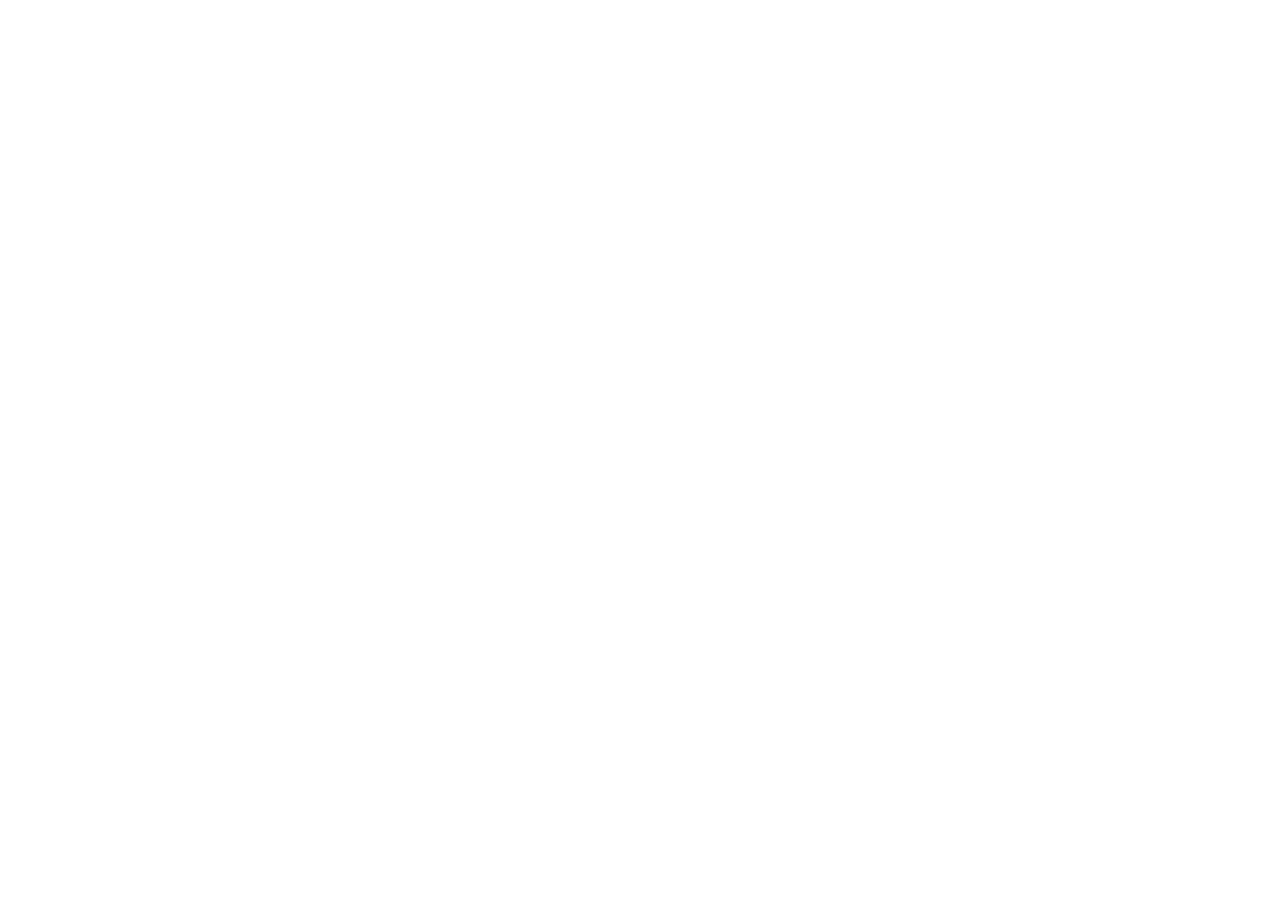
==== indexGaleria.html @ 33284271 "⠀" ====
<!DOCTYPE html>
<html lang="pt-br">
<head>
    <meta charset="UTF-8">
    <meta http-equiv="X-UA-Compatible" content="IE=edge">
    <meta name="viewport" content="width=device-width, initial-scale=1.0">
    <link href="css/stylesGaleria.css" rel="stylesheet" />
    <title>Galeria de Fotos</title>
</head>
<body>
  <!--<section>
    <h1>Registros da Gincana</h1>
    <div>
        <a>Provas Filantrópicas</a>
        <a>Provas Recriativas</a>
        <a>Provas Esportivas</a>
        <a>Provas Culturais</a> 
    </div>
  </section>-->

  <section class="galeria">
    <div>

    </div>
  </section>
   
    
    
</body>
</html>
---- css/stylesGaleria.css ----
.galeria{
  
}
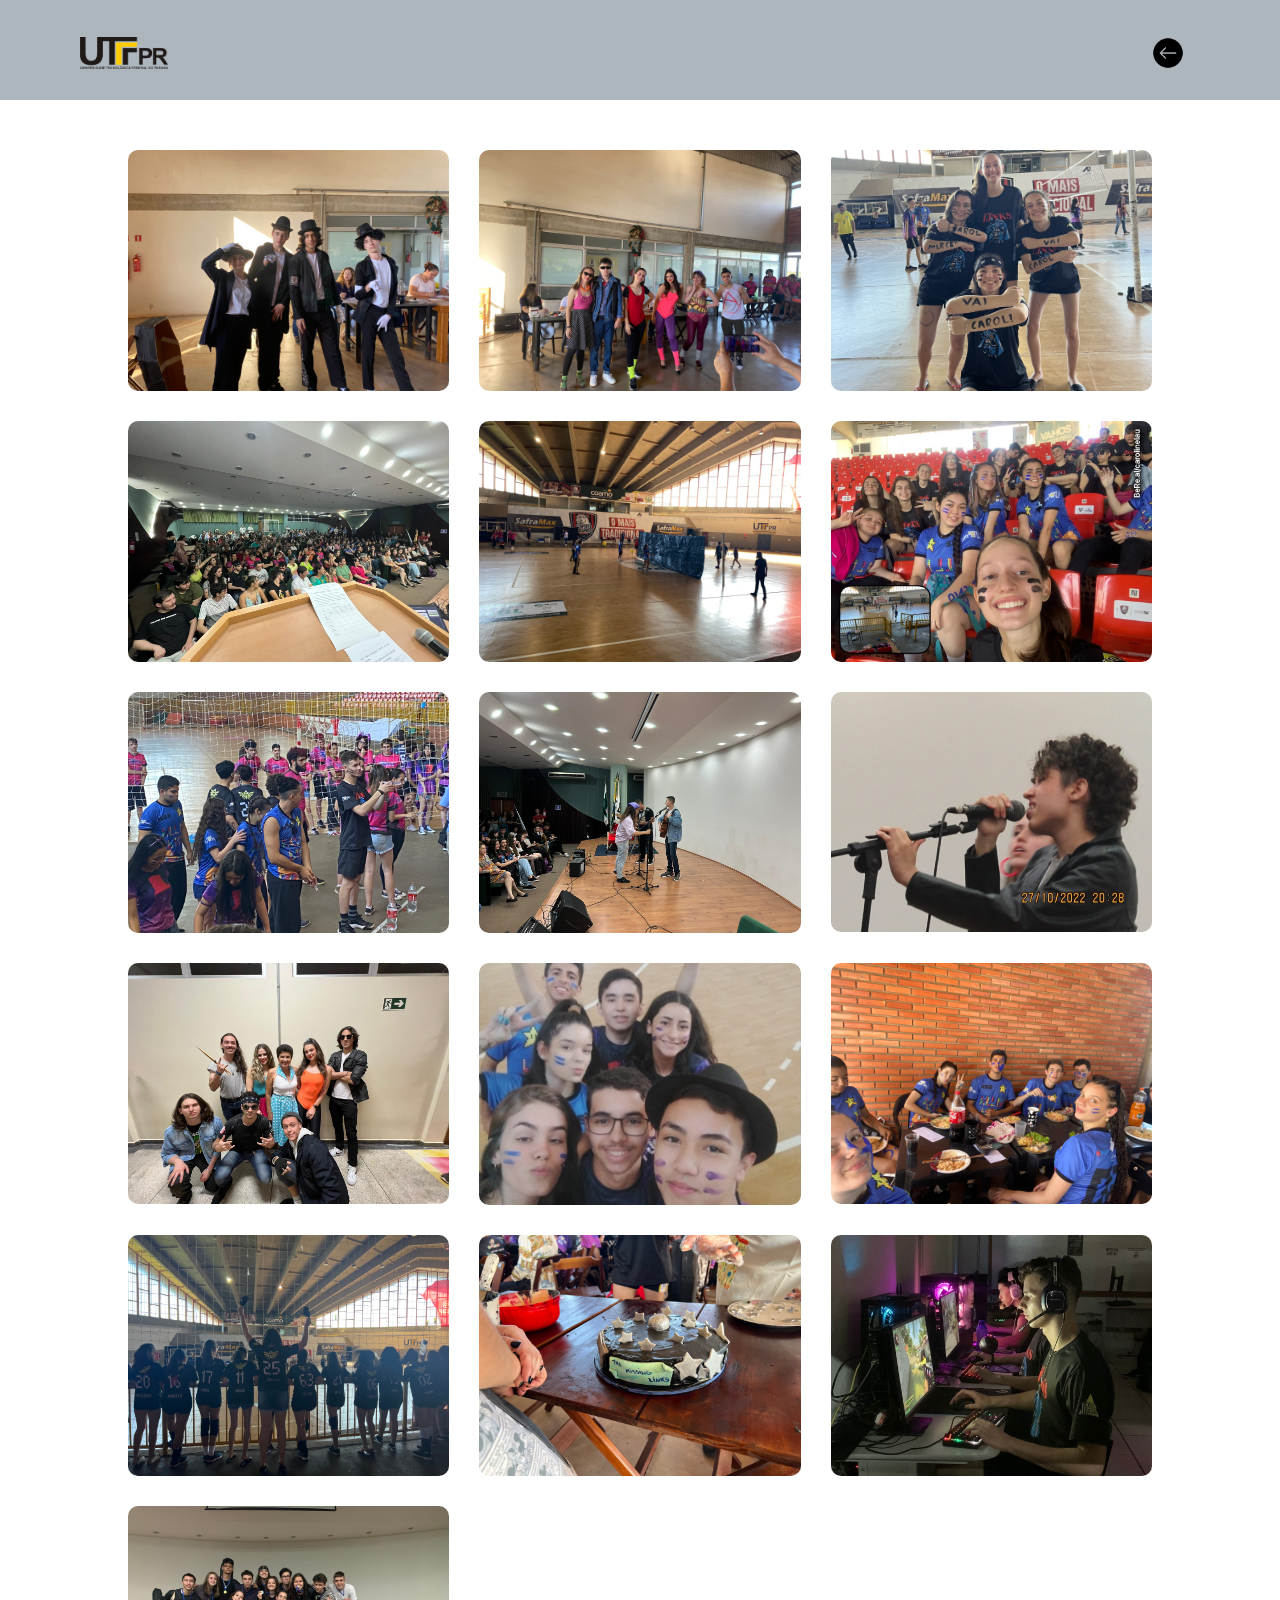
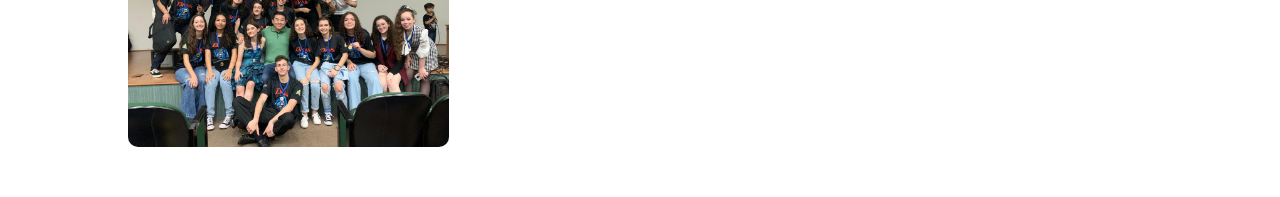
==== commit c99503c7: "⠀" ====
--- a/indexGaleria.html
+++ b/indexGaleria.html
@@ -5,6 +5,7 @@
     <meta http-equiv="X-UA-Compatible" content="IE=edge">
     <meta name="viewport" content="width=device-width, initial-scale=1.0">
     <link href="css/stylesGaleria.css" rel="stylesheet" />
+    <script src="https://use.fontawesome.com/releases/v6.1.0/js/all.js" crossorigin="anonymous"></script>
     <title>Galeria de Fotos</title>
 </head>
 <body>
@@ -18,13 +19,199 @@
     </div>
   </section>-->
 
-  <section class="galeria">
-    <div>
-
+  <header id="menu">
+    <a class="navbar-brand" href="#page-top"><img src="./imagens/logo_utfpr.png" alt="..." /></a>
+    <a class="navbar-brand" href="./index.html"><img src="./imagens/seta.png" alt="..." /></a>
+  </header>
+
+  <div class="ful-img" id="fulImgBox">
+    <img src="imgs/1.jpg" id="fulImg" alt="">
+    <span onclick="closeImg()">X</span>
+</div>
+
+<div class="img-gallery">
+
+
+  <div class="imagens-gincana">
+      <img src="./assets/gincana-fotos(separadas)/2022/Todos/1.jpg" onclick="openFulImg(this.src)" alt="">
+      <div class="overlay" onclick="openFulImg('./assets/gincana-fotos(separadas)/2022/Todos/1.jpg')" alt="">
+          <div class="hover-img">
+              <h1>Prova Recriativa</h1>
+              <h2>Se transformar em um sósia do Michael Jackson</h2>
+          </div>
+      </div>
+  </div>
+
+  <div class="imagens-gincana">
+      <img src="./assets/gincana-fotos(separadas)/2022/Todos/3.jpg" onclick="openFulImg(this.src)" alt="">
+      <div class="overlay" onclick="openFulImg('./assets/gincana-fotos(separadas)/2022/Todos/3.jpg')" alt="">
+          <div class="hover-img">
+              <h1>Prova Recriativa</h1>
+              <h2>Reproduzir looks do anos 80</h2>
+          </div>
+      </div>
+  </div>
+
+  <div class="imagens-gincana">
+      <img src="./assets/gincana-fotos(separadas)/2022/M33/7-recortada.jpg" onclick="openFulImg(this.src)" alt="">
+      <div class="overlay" onclick="openFulImg('./assets/gincana-fotos(separadas)/2022/M33/7.jpg')" alt="">
+          <div class="hover-img">
+              <h1>Prova Recriativa</h1>
+              <h2>Reproduzir looks do anos 80</h2>
+          </div>
+      </div>
+  </div>
+ 
+
+  <div class="imagens-gincana">
+    <img src="./assets/gincana-fotos(separadas)/2022/Todos/2.jpg" onclick="openFulImg(this.src)" alt="">
+    <div class="overlay" onclick="openFulImg('./assets/gincana-fotos(separadas)/2022/Todos/2.jpg')" alt="">
+        <div class="hover-img">
+            <h1>Prova Recriativa</h1>
+            <h2>Reproduzir looks do anos 80</h2>
+        </div>
     </div>
-  </section>
-   
-    
-    
+</div>
+
+<div class="imagens-gincana">
+  <img src="./assets/gincana-fotos(separadas)/2022/Todos/4.jpg" onclick="openFulImg(this.src)" alt="">
+  <div class="overlay" onclick="openFulImg('./assets/gincana-fotos(separadas)/2022/Todos/4.jpg')" alt="">
+      <div class="hover-img">
+          <h1>Prova Recriativa</h1>
+          <h2>Reproduzir looks do anos 80</h2>
+      </div>
+  </div>
+</div>
+
+<div class="imagens-gincana">
+  <img src="./assets/gincana-fotos(separadas)/2022/Todos/6.JPG" onclick="openFulImg(this.src)" alt="">
+  <div class="overlay" onclick="openFulImg('./assets/gincana-fotos(separadas)/2022/Todos/6.JPG')" alt="">
+      <div class="hover-img">
+          <h1>Prova Recriativa</h1>
+          <h2>Reproduzir looks do anos 80</h2>
+      </div>
+  </div>
+</div>
+
+<div class="imagens-gincana">
+  <img src="./assets/gincana-fotos(separadas)/2022/Todos/9.JPG" onclick="openFulImg(this.src)" alt="">
+  <div class="overlay" onclick="openFulImg('./assets/gincana-fotos(separadas)/2022/Todos/9.JPG')" alt="">
+      <div class="hover-img">
+          <h1>Prova Recriativa</h1>
+          <h2>Reproduzir looks do anos 80</h2>
+      </div>
+  </div>
+</div>
+
+<div class="imagens-gincana">
+  <img src="./assets/gincana-fotos(separadas)/2022/M31/1.jpg" onclick="openFulImg(this.src)" alt="">
+  <div class="overlay" onclick="openFulImg('./assets/gincana-fotos(separadas)/2022/M31/1.jpg')" alt="">
+      <div class="hover-img">
+          <h1>Prova Recriativa</h1>
+          <h2>Reproduzir looks do anos 80</h2>
+      </div>
+  </div>
+</div>
+
+<div class="imagens-gincana">
+  <img src="./assets/gincana-fotos(separadas)/2022/M33/11-recortada.jpg" onclick="openFulImg(this.src)" alt="">
+  <div class="overlay" onclick="openFulImg('./assets/gincana-fotos(separadas)/2022/M33/11.JPG')" alt="">
+      <div class="hover-img">
+          <h1>Prova Recriativa</h1>
+          <h2>Reproduzir looks do anos 80</h2>
+      </div>
+  </div>
+</div>
+
+<div class="imagens-gincana">
+  <img src="./assets/gincana-fotos(separadas)/2022/M34/1.jpg" onclick="openFulImg(this.src)" alt="">
+  <div class="overlay" onclick="openFulImg('./assets/gincana-fotos(separadas)/2022/M34/1.jpg')" alt="">
+      <div class="hover-img">
+          <h1>Prova Recriativa</h1>
+          <h2>Reproduzir looks do anos 80</h2>
+      </div>
+  </div>
+</div>
+
+<div class="imagens-gincana">
+  <img src="./assets/gincana-fotos(separadas)/2022/M31/3-recortada.jpeg" onclick="openFulImg(this.src)" alt="">
+  <div class="overlay" onclick="openFulImg('./assets/gincana-fotos(separadas)/2022/M31/3.jpeg')" alt="">
+      <div class="hover-img">
+          <h1>Prova Recriativa</h1>
+          <h2>Reproduzir looks do anos 80</h2>
+      </div>
+  </div>
+</div>
+
+<div class="imagens-gincana">
+  <img src="./assets/gincana-fotos(separadas)/2022/M32/3.jpg" onclick="openFulImg(this.src)" alt="">
+  <div class="overlay" onclick="openFulImg('./assets/gincana-fotos(separadas)/2022/M32/3.jpg')" alt="">
+      <div class="hover-img">
+          <h1>Prova Recriativa</h1>
+          <h2>Reproduzir looks do anos 80</h2>
+      </div>
+  </div>
+</div>
+
+<div class="imagens-gincana">
+  <img src="./assets/gincana-fotos(separadas)/2022/M33/8.jpg" onclick="openFulImg(this.src)" alt="">
+  <div class="overlay" onclick="openFulImg('./assets/gincana-fotos(separadas)/2022/M31/3.jpeg')" alt="">
+      <div class="hover-img">
+          <h1>Prova Recriativa</h1>
+          <h2>Reproduzir looks do anos 80</h2>
+      </div>
+  </div>
+</div>
+
+<div class="imagens-gincana">
+  <img src="./assets/gincana-fotos(separadas)/2022/M33/2.jpg" onclick="openFulImg(this.src)" alt="">
+  <div class="overlay" onclick="openFulImg('./assets/gincana-fotos(separadas)/2022/M31/3.jpeg')" alt="">
+      <div class="hover-img">
+          <h1>Prova Recriativa</h1>
+          <h2>Reproduzir looks do anos 80</h2>
+      </div>
+  </div>
+</div>
+
+<div class="imagens-gincana">
+  <img src="./assets/gincana-fotos(separadas)/2022/M33/1-recortada.jpg" onclick="openFulImg(this.src)" alt="">
+  <div class="overlay" onclick="openFulImg('./assets/gincana-fotos(separadas)/2022/M33/1.JPG')" alt="">
+      <div class="hover-img">
+          <h1>Prova Recriativa</h1>
+          <h2>Reproduzir looks do anos 80</h2>
+      </div>
+  </div>
+</div>
+
+<div class="imagens-gincana">
+  <img src="./assets/gincana-fotos(separadas)/2022/M33/4.jpg" onclick="openFulImg(this.src)" alt="">
+  <div class="overlay" onclick="openFulImg('./assets/gincana-fotos(separadas)/2022/M33/4.jpg')" alt="">
+      <div class="hover-img">
+          <h1>Prova Recriativa</h1>
+          <h2>Reproduzir looks do anos 80</h2>
+      </div>
+  </div>
+</div>
+</div>
+<!--<footer class="footer py-4">
+    <div class="container">
+        <div class="row align-items-center">
+            <div class="col-lg-4 text-lg-start">Copyright (c) 2013-2023 Start Bootstrap LLC</div>
+            <div class="col-lg-4 my-3 my-lg-0">
+                <a class="btn btn-dark btn-social mx-2" href="https://www.instagram.com/utfprcm/?hl=pt-br"
+                    aria-label="Instagram" target="_blank"><i class="fab fa-instagram"></i></a>
+                <a class="btn btn-dark btn-social mx-2" href="https://www.facebook.com/utfprcampomourao/"
+                    aria-label="Facebook" target="_blank"><i class="fab fa-facebook-f"></i></a>
+                <a class="btn btn-dark btn-social mx-2" href="https://www.youtube.com/@UTFPRCM" aria-label="Youtube"
+                    target="_blank"><i class="fab fa-youtube"></i></a>
+            </div>
+            <div class="col-lg-4 text-lg-end">
+                <a class="link-dark text-decoration-none me-3" href="#!">Privacy Policy</a>
+                <a class="link-dark text-decoration-none" href="#!">Terms of Use</a>
+            </div>
+        </div>
+    </div>
+</footer>-->
+<script src="./js/script2.js"></script>
 </body>
 </html>--- a/css/stylesGaleria.css
+++ b/css/stylesGaleria.css
@@ -1,3 +1,211 @@
-.galeria{
-  
-}+* {
+    margin: 0;
+    padding: 0;
+    box-sizing: border-box;
+    text-decoration: none;
+    list-style: none;
+    text-decoration: none;
+}
+
+header{
+    background-color:#adb5bd;
+    display: flex;
+    justify-content: space-between;
+    padding: 2rem 5rem ;
+}
+
+#menu{
+  position: fixed;
+  top: 0;
+  left: 0;
+  right: 0;
+  bottom: 0;
+  z-index: 9999;
+  overflow: hidden;
+height: 100px;
+}
+
+
+.navbar-brand {
+    padding-top: 0.3125rem;
+    padding-bottom: 0.3125rem;
+    margin-right: 1rem;
+    font-size: 1.25rem;
+    text-decoration: none;
+    white-space: nowrap;
+  }
+
+  .navbar-brand img {
+    height: 2rem;
+  }
+  
+section{
+    background-color: #fefae0;
+}
+
+h1{
+    text-align: center;
+    position: relative;
+    width: 100%;
+    margin: 14px auto;
+  }
+  
+  .img-gallery{
+    width: 80%;
+    margin: 50px auto 50px;
+    display: grid;
+    grid-template-columns: repeat(auto-fit,minmax(240px,1fr));
+    gap: 30px;
+    margin-top: 150px;
+  }
+  .img-gallery img{
+    width: 100%;
+    cursor: pointer;
+    border-radius: 10px;
+    transition: 1s;
+  }
+  
+  .hover-img{
+    color: #03071e;
+    font-size: 20px;
+    position: absolute;
+    top: 50%;
+    left: 50%;
+    -webkit-transform: translate(-50%, -50%);
+    -ms-transform: translate(-50%, -50%);
+    transform: translate(-50%, -50%);
+    text-align: center;
+  }
+  
+  .hover-img h1{
+    font-size: 15px;
+  }
+  
+  .hover-img h2{
+    font-size: 13px;
+  }
+  .overlay{
+    position: absolute;
+    top: 0;
+    bottom: 0;
+    left: 0;
+    right: 0;
+    height: 100%;
+    width: 100%;
+    opacity: 0;
+    transition: .5s ease;
+    background-color: #ffba08 ;
+  }
+  .imagens-gincana:hover .overlay {
+    opacity: 0.7;
+    border-radius: 10px;
+  }
+  
+  .imagens-gincana {
+    position: relative;
+    width: 100%;
+  }
+  
+  .imagens-gincana img{
+    display: block;
+    width: 100%;
+    height: auto;
+  }
+  
+  .ful-img{
+    width: 100%;
+    height: 100vh;
+    background-color: rgba(0, 0,0, 0.9);
+    position: fixed;
+    top: 0;
+    left: 0;
+    display: none;
+    align-items: center;
+    justify-content: center;
+    z-index: 99;
+  }
+  .ful-img span{
+    position: absolute;
+    top: 5%;
+    right: 5%;
+    font-size: 30px;
+    color: #fff;
+    cursor: pointer;
+  }
+  .ful-img img{
+    width: 90%;
+    max-width: 600px;
+  }
+  @media screen and (max-width:400px){
+    h1{
+        text-decoration: underline;
+    }
+    h1::before{
+        display: none;
+    }
+    h1 span{
+        padding: 0;
+    }
+  }
+  
+  /* FOOTER */
+  .btn-dark {
+    color: #fff;
+    background-color: #fefae0;
+    border-color: #fefae0;
+  }
+  
+  .btn-dark:hover {
+    color: #fff;
+    background-color: #1c1f23;
+    border-color: #1a1e21;
+  }
+  .mx-2 {
+    margin-right: 0.5rem !important;
+    margin-left: 0.5rem !important;
+  }
+  .btn-social {
+    height: 2.5rem;
+    width: 2.5rem;
+    display: inline-flex;
+    align-items: center;
+    justify-content: center;
+    padding: 0;
+    border-radius: 100%;
+  }
+  .btn {
+    display: inline-block;
+    font-weight: 400;
+    line-height: 1.5;
+    color: #212529;
+    text-align: center;
+    text-decoration: none;
+    vertical-align: middle;
+    cursor: pointer;
+    -webkit-user-select: none;
+    -moz-user-select: none;
+    -ms-user-select: none;
+    user-select: none;
+    background-color: transparent;
+    border: 1px solid transparent;
+    padding: 0.375rem 0.75rem;
+    font-size: 1rem;
+    border-radius: 0.25rem;
+    transition: color 0.15s ease-in-out, background-color 0.15s ease-in-out, border-color 0.15s ease-in-out, box-shadow 0.15s ease-in-out;
+  }
+
+  .col-lg-4 {
+    flex: 0 0 auto;
+    width: 33.33333333%;
+  }.my-3 {
+    margin-top: 1rem !important;
+    margin-bottom: 1rem !important;
+  } .my-lg-0 {
+    margin-top: 0 !important;
+    margin-bottom: 0 !important;
+  }
+    
+
+  footer{
+    background-color: #1a1e21;
+  }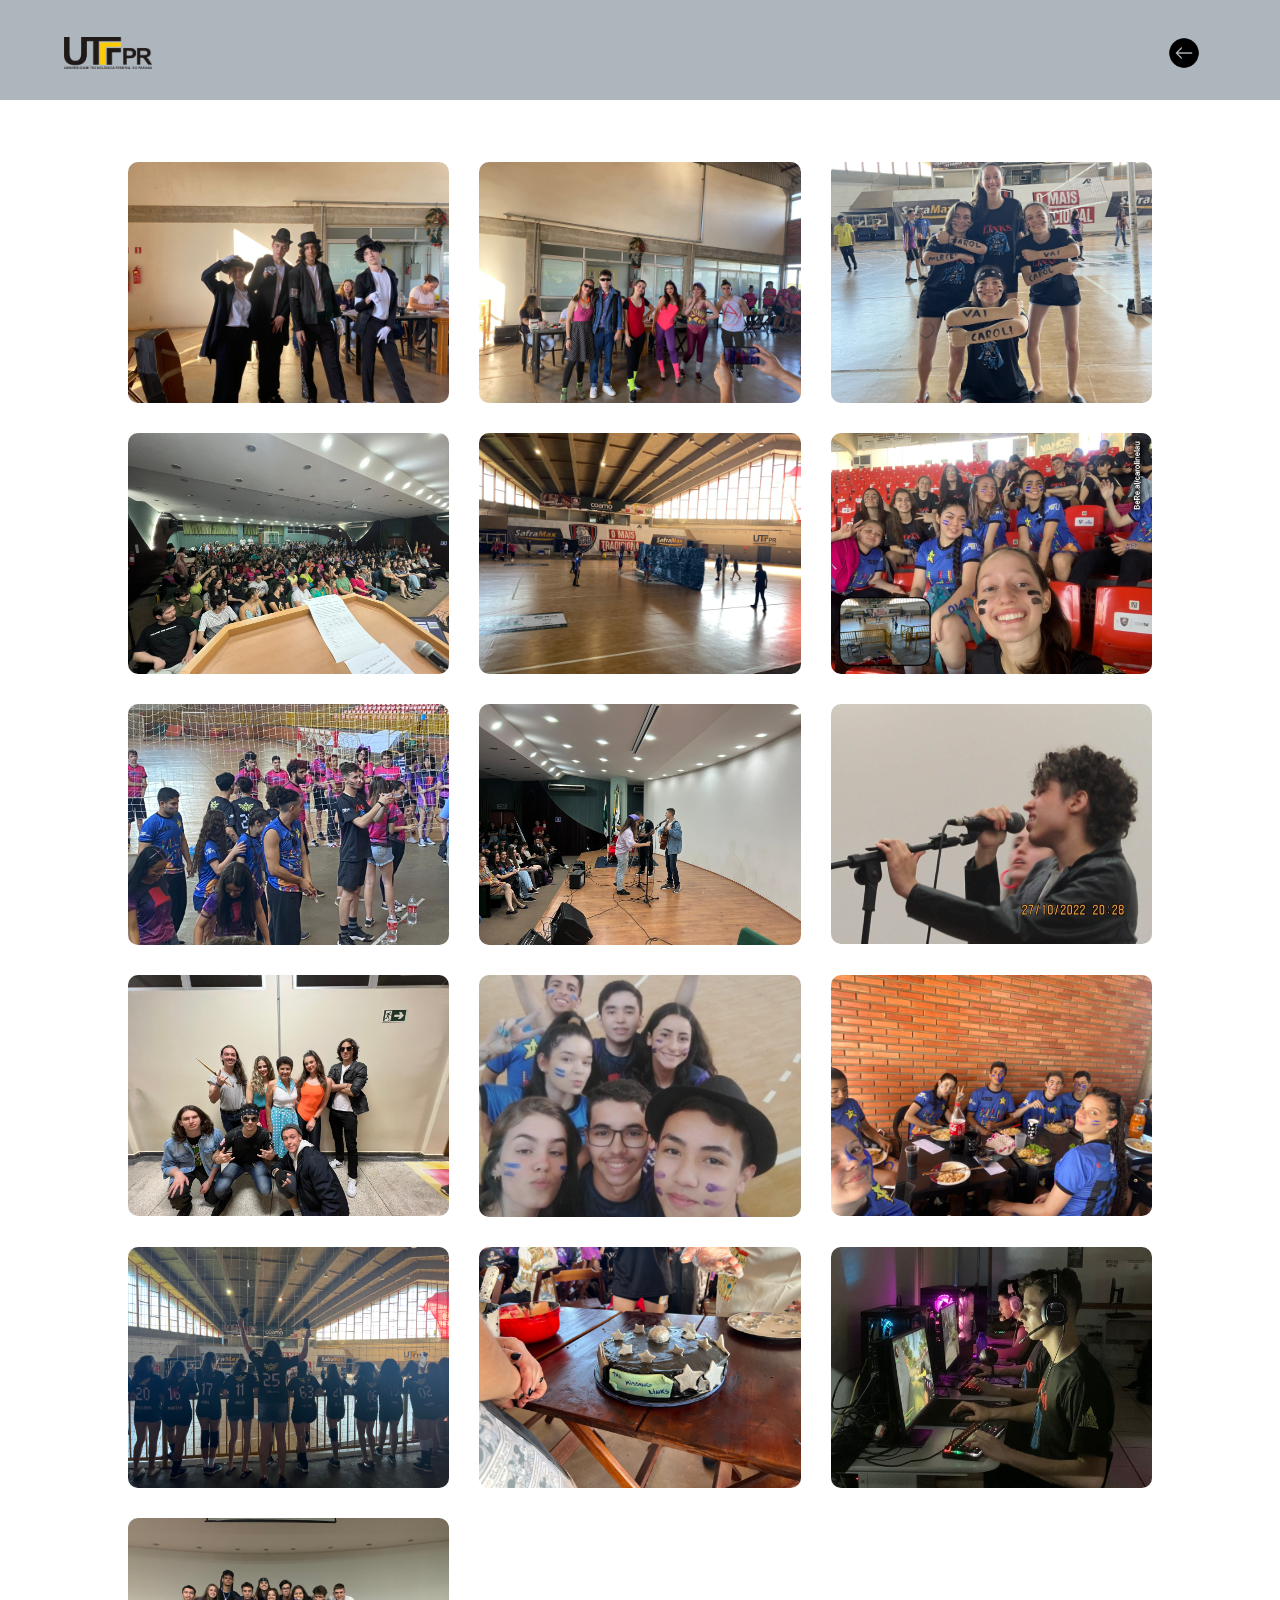
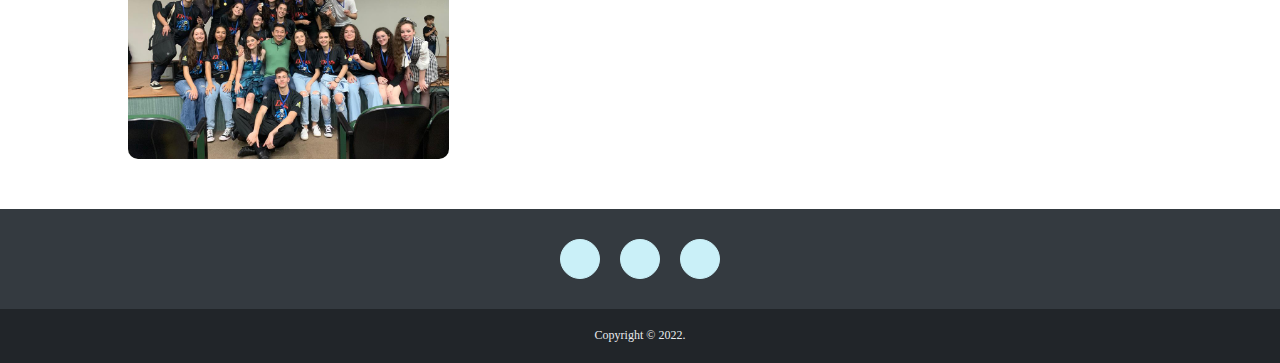
==== commit 77088acb: "⠀" ====
--- a/indexGaleria.html
+++ b/indexGaleria.html
@@ -212,6 +212,18 @@
         </div>
     </div>
 </footer>-->
+
+<footer class="rodape">
+    <div class="rodape-contato">
+        <a class="btn btn-dark btn-social mx-2" href="https://www.instagram.com/utfprcm/?hl=pt-br"
+                    aria-label="Instagram" target="_blank"><i class="fab fa-instagram"></i></a>
+                <a class="btn btn-dark btn-social mx-2" href="https://www.facebook.com/utfprcampomourao/"
+                    aria-label="Facebook" target="_blank"><i class="fab fa-facebook-f"></i></a>
+                <a class="btn btn-dark btn-social mx-2" href="https://www.youtube.com/@UTFPRCM" aria-label="Youtube"
+                    target="_blank"><i class="fab fa-youtube"></i></a>
+    </div>
+    <p>Copyright © 2022.</p>
+</footer>
 <script src="./js/script2.js"></script>
 </body>
 </html>--- a/css/stylesGaleria.css
+++ b/css/stylesGaleria.css
@@ -1,20 +1,20 @@
 * {
-    margin: 0;
-    padding: 0;
-    box-sizing: border-box;
-    text-decoration: none;
-    list-style: none;
-    text-decoration: none;
-}
-
-header{
-    background-color:#adb5bd;
-    display: flex;
-    justify-content: space-between;
-    padding: 2rem 5rem ;
-}
-
-#menu{
+  margin: 0;
+  padding: 0;
+  box-sizing: border-box;
+  text-decoration: none;
+  list-style: none;
+  text-decoration: none;
+}
+
+header {
+  background-color: #adb5bd;
+  display: flex;
+  justify-content: space-between;
+  padding: 2rem 4rem;
+}
+
+#menu {
   position: fixed;
   top: 0;
   left: 0;
@@ -22,190 +22,270 @@
   bottom: 0;
   z-index: 9999;
   overflow: hidden;
-height: 100px;
+  height: 100px;
 }
 
 
 .navbar-brand {
-    padding-top: 0.3125rem;
-    padding-bottom: 0.3125rem;
-    margin-right: 1rem;
-    font-size: 1.25rem;
-    text-decoration: none;
-    white-space: nowrap;
+  padding-top: 0.3125rem;
+  padding-bottom: 0.3125rem;
+  margin-right: 1rem;
+  font-size: 1.25rem;
+  text-decoration: none;
+  white-space: nowrap;
+}
+
+.navbar-brand img {
+  height: 2rem;
+}
+
+section {
+  background-color: #fefae0;
+}
+
+h1 {
+  text-align: center;
+  position: relative;
+  width: 100%;
+  margin: 14px auto;
+}
+
+.img-gallery {
+  width: 80%;
+  margin: 50px auto 50px;
+  display: grid;
+  grid-template-columns: repeat(auto-fit, minmax(240px, 1fr));
+  gap: 30px;
+  padding-top: 7rem;
+}
+
+.img-gallery img {
+  width: 100%;
+  cursor: pointer;
+  border-radius: 10px;
+  transition: 1s;
+}
+
+.hover-img {
+  color: #03071e;
+  font-size: 20px;
+  position: absolute;
+  top: 50%;
+  left: 50%;
+  -webkit-transform: translate(-50%, -50%);
+  -ms-transform: translate(-50%, -50%);
+  transform: translate(-50%, -50%);
+  text-align: center;
+}
+
+.hover-img h1 {
+  font-size: 15px;
+}
+
+.hover-img h2 {
+  font-size: 13px;
+}
+
+.overlay {
+  position: absolute;
+  top: 0;
+  bottom: 0;
+  left: 0;
+  right: 0;
+  height: 100%;
+  width: 100%;
+  opacity: 0;
+  transition: .5s ease;
+  background-color: #ffba08;
+}
+
+.imagens-gincana:hover .overlay {
+  opacity: 0.7;
+  border-radius: 10px;
+}
+
+.imagens-gincana {
+  position: relative;
+  width: 100%;
+}
+
+.imagens-gincana img {
+  display: block;
+  width: 100%;
+  height: auto;
+}
+
+.ful-img {
+  width: 100%;
+  height: 100vh;
+  background-color: rgba(0, 0, 0, 0.9);
+  position: fixed;
+  top: 0;
+  left: 0;
+  display: none;
+  align-items: center;
+  justify-content: center;
+  z-index: 99;
+}
+
+.ful-img span {
+  position: absolute;
+  top: 5%;
+  right: 5%;
+  font-size: 30px;
+  color: #fff;
+  cursor: pointer;
+}
+
+.ful-img img {
+  width: 90%;
+  max-width: 600px;
+}
+
+@media screen and (max-width:400px) {
+  h1 {
+    text-decoration: underline;
+  }
+
+  h1::before {
+    display: none;
+  }
+
+  h1 span {
+    padding: 0;
   }
 
   .navbar-brand img {
-    height: 2rem;
-  }
-  
-section{
-    background-color: #fefae0;
-}
-
-h1{
-    text-align: center;
-    position: relative;
-    width: 100%;
-    margin: 14px auto;
-  }
-  
-  .img-gallery{
+    height: 1.2rem;
+  }
+  .img-gallery {
     width: 80%;
     margin: 50px auto 50px;
     display: grid;
-    grid-template-columns: repeat(auto-fit,minmax(240px,1fr));
+    grid-template-columns: repeat(auto-fit, minmax(240px, 1fr));
     gap: 30px;
-    margin-top: 150px;
-  }
-  .img-gallery img{
-    width: 100%;
-    cursor: pointer;
-    border-radius: 10px;
-    transition: 1s;
+    padding-top: 4rem;
   }
   
-  .hover-img{
-    color: #03071e;
-    font-size: 20px;
-    position: absolute;
-    top: 50%;
-    left: 50%;
-    -webkit-transform: translate(-50%, -50%);
-    -ms-transform: translate(-50%, -50%);
-    transform: translate(-50%, -50%);
-    text-align: center;
-  }
+#menu {
+  position: fixed;
+  align-items: center;
+  top: 0;
+  left: 0;
+  right: 0;
+  bottom: 0;
+  z-index: 9999;
+  overflow: hidden;
+  height: 70px;
+}
+}
+
+/* FOOTER */
+.btn-dark {
+  color: #fff;
+  background-color: #fefae0;
+  border-color: #fefae0;
+}
+
+.btn-dark:hover {
+  color: #fff;
+  background-color: #1c1f23;
+  border-color: #1a1e21;
+}
+
+.mx-2 {
+  margin-right: 0.5rem !important;
+  margin-left: 0.5rem !important;
+}
+
+.btn-social {
+  height: 2.5rem;
+  width: 2.5rem;
+  display: inline-flex;
+  align-items: center;
+  justify-content: center;
+  padding: 0;
+  border-radius: 100%;
+}
+
+.btn {
+  display: inline-block;
+  font-weight: 400;
+  line-height: 1.5;
+  color: #212529;
+  text-align: center;
+  text-decoration: none;
+  vertical-align: middle;
+  cursor: pointer;
+  -webkit-user-select: none;
+  -moz-user-select: none;
+  -ms-user-select: none;
+  user-select: none;
+  background-color: transparent;
+  border: 1px solid transparent;
+  padding: 0.375rem 0.75rem;
+  font-size: 1rem;
+  border-radius: 0.25rem;
+  transition: color 0.15s ease-in-out, background-color 0.15s ease-in-out, border-color 0.15s ease-in-out, box-shadow 0.15s ease-in-out;
+}
+
+.col-lg-4 {
+  flex: 0 0 auto;
+  width: 33.33333333%;
+}
+
+.my-3 {
+  margin-top: 1rem !important;
+  margin-bottom: 1rem !important;
+}
+
+.my-lg-0 {
+  margin-top: 0 !important;
+  margin-bottom: 0 !important;
+}
+
+.btn-dark {
+  color: #023e8a;
+  background-color: #caf0f8;
+  border-color: #caf0f8;
+  border-radius: 50%;
+  margin-top: 10px;
+  margin-bottom: 10px;
+}
+/*RODAPE -  FOOTER*/
+.rodape {
+  height: 100px;
+  text-align: center;
+  background-color: #343a40;
+  color: #e9ecef;
   
-  .hover-img h1{
-    font-size: 15px;
-  }
-  
-  .hover-img h2{
-    font-size: 13px;
-  }
-  .overlay{
-    position: absolute;
-    top: 0;
-    bottom: 0;
-    left: 0;
-    right: 0;
-    height: 100%;
-    width: 100%;
-    opacity: 0;
-    transition: .5s ease;
-    background-color: #ffba08 ;
-  }
-  .imagens-gincana:hover .overlay {
-    opacity: 0.7;
-    border-radius: 10px;
-  }
-  
-  .imagens-gincana {
-    position: relative;
-    width: 100%;
-  }
-  
-  .imagens-gincana img{
-    display: block;
-    width: 100%;
-    height: auto;
-  }
-  
-  .ful-img{
-    width: 100%;
-    height: 100vh;
-    background-color: rgba(0, 0,0, 0.9);
-    position: fixed;
-    top: 0;
-    left: 0;
-    display: none;
-    align-items: center;
-    justify-content: center;
-    z-index: 99;
-  }
-  .ful-img span{
-    position: absolute;
-    top: 5%;
-    right: 5%;
-    font-size: 30px;
-    color: #fff;
-    cursor: pointer;
-  }
-  .ful-img img{
-    width: 90%;
-    max-width: 600px;
-  }
-  @media screen and (max-width:400px){
-    h1{
-        text-decoration: underline;
-    }
-    h1::before{
-        display: none;
-    }
-    h1 span{
-        padding: 0;
-    }
-  }
-  
-  /* FOOTER */
-  .btn-dark {
-    color: #fff;
-    background-color: #fefae0;
-    border-color: #fefae0;
-  }
-  
-  .btn-dark:hover {
-    color: #fff;
-    background-color: #1c1f23;
-    border-color: #1a1e21;
-  }
-  .mx-2 {
-    margin-right: 0.5rem !important;
-    margin-left: 0.5rem !important;
-  }
-  .btn-social {
-    height: 2.5rem;
-    width: 2.5rem;
-    display: inline-flex;
-    align-items: center;
-    justify-content: center;
-    padding: 0;
-    border-radius: 100%;
-  }
-  .btn {
-    display: inline-block;
-    font-weight: 400;
-    line-height: 1.5;
-    color: #212529;
-    text-align: center;
-    text-decoration: none;
-    vertical-align: middle;
-    cursor: pointer;
-    -webkit-user-select: none;
-    -moz-user-select: none;
-    -ms-user-select: none;
-    user-select: none;
-    background-color: transparent;
-    border: 1px solid transparent;
-    padding: 0.375rem 0.75rem;
-    font-size: 1rem;
-    border-radius: 0.25rem;
-    transition: color 0.15s ease-in-out, background-color 0.15s ease-in-out, border-color 0.15s ease-in-out, box-shadow 0.15s ease-in-out;
-  }
-
-  .col-lg-4 {
-    flex: 0 0 auto;
-    width: 33.33333333%;
-  }.my-3 {
-    margin-top: 1rem !important;
-    margin-bottom: 1rem !important;
-  } .my-lg-0 {
-    margin-top: 0 !important;
-    margin-bottom: 0 !important;
-  }
-    
-
-  footer{
-    background-color: #1a1e21;
-  }+}
+
+.rodape pre {
+  font-family: var(--fonte-leitura);
+  font-size: 15px;
+}
+
+.rodape p {
+  color: #e9ecef;
+  background-color: #212529;
+  position: relative;
+  bottom: 0;
+  height: 6vh;
+  display: flex;
+  align-items: center;
+  justify-content: center;
+  font-size: 12px;
+}
+
+.rodape .rodape-logo {
+  font-size: 17px;
+  padding-top: 1%;
+  height: 10vh;
+  font-family: var(--fonte-logo);
+}
+
+
+.rodape-contato {
+  padding: 20px;
+}
